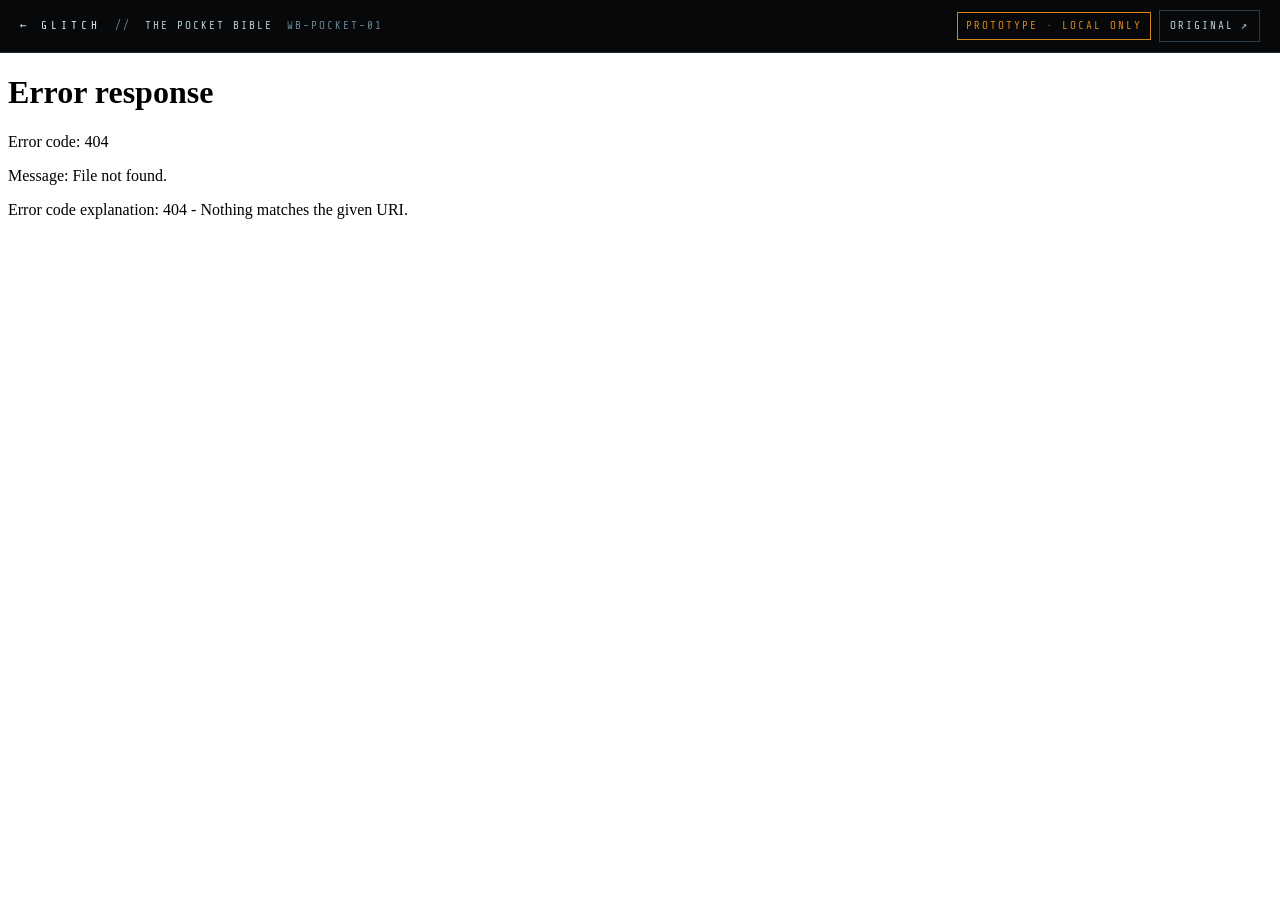
==== pocket-bible/index.html @ b1cb136a "Add the landing page and the reader frame A static site with no build step: a dossier-style landing " ====
<!doctype html>
<html lang="en" data-theme="dark">
<head>
<meta charset="utf-8">
<meta name="viewport" content="width=device-width, initial-scale=1, viewport-fit=cover">
<!-- prototype: keep out of search engines until the author says otherwise -->
<meta name="robots" content="noindex, nofollow">
<title>the pocket bible · GLITCH</title>
<meta name="description" content="GLITCH, the pocket bible, by S. Moore. Prototype, local only.">
<meta name="author" content="S. Moore">
<meta name="theme-color" content="#060809">
<link rel="icon" type="image/svg+xml" href="../assets/icon.svg">
<script src="../assets/js/boot.js"></script>
<link rel="preconnect" href="https://fonts.googleapis.com">
<link rel="preconnect" href="https://fonts.gstatic.com" crossorigin>
<link rel="stylesheet" href="https://fonts.googleapis.com/css2?family=Share+Tech+Mono&display=swap">
<link rel="stylesheet" href="../assets/css/site.css">
</head>
<body class="reader">

<header class="bar">
  <a class="bar-home" href="../"><span aria-hidden="true">←</span> GLITCH</a>
  <span class="bar-title"><span class="sep" aria-hidden="true">//</span> the pocket bible <span class="ref">WB-POCKET-01</span></span>
  <div class="bar-end">
    <span class="stamp">prototype · local only</span>
    <a class="bar-link" href="../originals/glitch-pocket-bible.html" target="_blank" rel="noopener">original <span aria-hidden="true">↗</span></a>
  </div>
</header>

<!-- her file, untouched. it paints its own dark world, so no theme is applied inside the frame. -->
<iframe class="reader-frame" src="../originals/glitch-pocket-bible.html" title="GLITCH, the pocket bible (S. Moore's original file)"></iframe>

</body>
</html>
---- assets/css/site.css ----
/* GLITCH: site styles.
   Palette and type come from the pocket bible (originals/glitch-pocket-bible.html), not invented.
   Dark is her palette exactly. Light ("the printout") is the same hues darkened until every text
   color passes WCAG AA on paper. Contrast table: ARCHITECTURE.md. */

:root {
  --bg:#060809; --deep:#0a0d0f; --panel:#0e1215; --border:#1c2830; --border-bright:#2a3d4a;
  --text:#b8ccd4; --bright:#ddeef5; --dim:#6a8494;
  --gold:#c9a84c; --red:#c0392b; --amber:#d4821a; --cyan:#1a9e9e; --violet:#8f74bd; --rose:#c0517a; --rosegold:#d9a08a; --green:#2e8b57;
  --warn-text:#e3a39b; --warn-bg:rgba(192,57,43,.09);
  --mono:'Share Tech Mono',ui-monospace,Menlo,monospace;
  --serif:'IM Fell English',Georgia,serif;
  --sans:'Barlow',system-ui,sans-serif;
  color-scheme:dark;
}
:root[data-theme="light"] {
  --bg:#f3f0e8; --deep:#ebe7dc; --panel:#fbf9f4; --border:#ddd7ca; --border-bright:#b9b2a2;
  --text:#2b3a42; --bright:#0e1215; --dim:#56656e;
  --gold:#735a12; --red:#a8321f; --amber:#8a4f08; --cyan:#0d6666; --violet:#634a99; --rose:#963658; --rosegold:#87513d; --green:#21693f;
  --warn-text:#a8321f; --warn-bg:rgba(168,50,31,.06);
  color-scheme:light;
}

*{box-sizing:border-box;margin:0;padding:0}
html{-webkit-text-size-adjust:100%;text-size-adjust:100%}
:root[data-motion="on"]{scroll-behavior:smooth}
body{background:var(--bg);color:var(--text);font-family:var(--sans);font-size:16.5px;line-height:1.75}
a{color:inherit}
em{color:var(--bright)}
strong{color:var(--bright);font-weight:600}
:focus-visible{outline:2px solid var(--gold);outline-offset:3px}
[hidden]{display:none !important}

.skip{position:absolute;left:-9999px;top:8px;z-index:20;background:var(--panel);color:var(--bright);border:1px solid var(--gold);padding:8px 12px;font-family:var(--mono);font-size:12px;letter-spacing:1px}
.skip:focus{left:16px}

/* ---- the bar (top of every page) ---- */
.bar{position:sticky;top:0;z-index:10;display:flex;align-items:center;flex-wrap:wrap;gap:8px 14px;padding:10px 20px;background:var(--bg);border-bottom:1px solid var(--border);font-family:var(--mono);font-size:11px;letter-spacing:2px;text-transform:uppercase;color:var(--dim)}
.bar-home{color:var(--bright);text-decoration:none;letter-spacing:4px;padding:4px 0}
.bar-home:hover{color:var(--gold)}
.bar-title{color:var(--text);letter-spacing:2px}
.bar-title .ref{color:var(--dim);margin-left:6px}
.bar-title .sep{color:var(--dim);margin-right:6px}
.stamp{color:var(--amber);border:1px solid currentColor;padding:3px 8px;white-space:nowrap}
.bar-end{margin-left:auto;display:flex;align-items:center;gap:8px;flex-wrap:wrap}
.switch,.bar-link{font:inherit;letter-spacing:inherit;text-transform:inherit;color:var(--text);background:transparent;border:1px solid var(--border-bright);padding:5px 10px;min-height:32px;display:inline-flex;align-items:center;gap:6px;cursor:pointer;text-decoration:none;white-space:nowrap}
.switch .state{color:var(--dim)}
.switch[aria-pressed="true"]{border-color:var(--gold)}
.switch[aria-pressed="true"] .state{color:var(--gold)}
.switch:hover,.bar-link:hover{color:var(--gold);border-color:var(--gold)}

/* ---- landing ---- */
.wrap{max-width:780px;margin:0 auto;padding:0 20px 96px;display:flex;flex-direction:column;gap:64px}

.cover{padding-top:48px;border-bottom:2px solid var(--border-bright);padding-bottom:36px}
.cover-top{display:flex;justify-content:space-between;gap:16px;flex-wrap:wrap;align-items:flex-start;margin-bottom:34px}
.band{background:var(--red);color:#fff;font-family:var(--mono);font-size:11px;letter-spacing:5px;padding:6px 16px;text-transform:uppercase}
.meta{font-family:var(--mono);font-size:10px;letter-spacing:2px;color:var(--dim);text-transform:uppercase;line-height:2}
h1{font-family:var(--serif);font-weight:400;font-size:clamp(56px,15vw,112px);letter-spacing:.08em;color:var(--bright);line-height:.95}
.byline{font-family:var(--serif);font-style:italic;font-size:clamp(20px,4vw,28px);color:var(--gold);margin-top:12px;line-height:1.3}
.lede{margin-top:26px;font-size:18px;max-width:62ch}
.warn{margin-top:22px;border:1px solid var(--red);background:var(--warn-bg);color:var(--warn-text);font-family:var(--mono);font-size:11.5px;letter-spacing:1.2px;padding:14px 16px;line-height:1.9}
.door{display:inline-flex;align-items:center;gap:10px;margin-top:28px;font-family:var(--mono);font-size:12px;letter-spacing:3px;text-transform:uppercase;color:var(--gold);border:1px solid var(--gold);padding:12px 18px;text-decoration:none}
.door:hover{background:var(--gold);color:var(--bg)}

/* the wordmark glitch: two offset copies that flicker for a beat every ~7s. off when motion is off. */
.glitch{position:relative;display:inline-block}
.glitch .ghost{position:absolute;inset:0;opacity:0;pointer-events:none;user-select:none}
:root[data-motion="on"] .glitch .ghost.a{color:var(--cyan);animation:glitch-a 7s steps(1,end) infinite}
:root[data-motion="on"] .glitch .ghost.b{color:var(--rose);animation:glitch-b 7s steps(1,end) infinite}
@keyframes glitch-a{
  0%,90%,100%{opacity:0;transform:none;clip-path:inset(0 0 0 0)}
  91%{opacity:.85;transform:translate(-3px,1px);clip-path:inset(12% 0 58% 0)}
  93%{opacity:.85;transform:translate(2px,0);clip-path:inset(62% 0 10% 0)}
  95%{opacity:0}
}
@keyframes glitch-b{
  0%,91%,100%{opacity:0;transform:none;clip-path:inset(0 0 0 0)}
  92%{opacity:.75;transform:translate(3px,-1px);clip-path:inset(40% 0 30% 0)}
  94%{opacity:.75;transform:translate(-2px,1px);clip-path:inset(5% 0 75% 0)}
  96%{opacity:0}
}

/* sections (same bones as the pocket bible's) */
section{display:flex;flex-direction:column;gap:18px;scroll-margin-top:72px}
.head{display:flex;align-items:baseline;gap:14px;flex-wrap:wrap;border-bottom:1px solid var(--c,var(--gold));padding-bottom:10px}
.num{font-family:var(--mono);font-size:11px;letter-spacing:4px;color:var(--c,var(--gold))}
.head h2{font-family:var(--serif);font-weight:400;font-size:clamp(26px,5vw,34px);color:var(--bright);line-height:1.15}

/* the shelf of files */
/* borders live on the cells (not a gap over a colored background), so a short last row leaves clean page, not a slab */
.files{list-style:none;display:grid;grid-template-columns:repeat(auto-fill,minmax(min(100%,280px),1fr));border-top:1px solid var(--border-bright);border-left:1px solid var(--border-bright)}
.file{background:var(--panel);display:flex;border-right:1px solid var(--border-bright);border-bottom:1px solid var(--border-bright)}
.file-inner{display:flex;flex-direction:column;gap:6px;padding:16px 18px 18px;width:100%;color:inherit;text-decoration:none}
.file-top{display:flex;justify-content:space-between;gap:10px;font-family:var(--mono);font-size:10px;letter-spacing:2px;text-transform:uppercase;color:var(--c,var(--gold))}
.file-title{font-family:var(--serif);font-size:22px;line-height:1.2;color:var(--bright)}
.file-note{font-size:14px;line-height:1.55}
.chip{align-self:flex-start;margin-top:auto;font-family:var(--mono);font-size:9.5px;letter-spacing:1.5px;text-transform:uppercase;border:1px solid var(--c,var(--gold));color:var(--c,var(--gold));padding:3px 8px}
.file.is-open .file-inner:hover{background:var(--deep)}
.file.is-open .file-inner:hover .file-title{color:var(--c,var(--gold))}
.file.is-placeholder .file-title{color:var(--text)}
.file.is-placeholder .file-top,.file.is-placeholder .chip{color:var(--dim)}
.file.is-placeholder .chip{border-style:dashed;border-color:var(--dim)}
.shelf-note{font-family:var(--mono);font-size:11px;letter-spacing:1px;color:var(--dim)}

footer{max-width:740px;width:calc(100% - 40px);margin:0 auto;padding:26px 0 64px;border-top:2px solid var(--border-bright);text-align:center;font-family:var(--mono);font-size:10px;letter-spacing:3px;color:var(--dim);text-transform:uppercase;line-height:2.2}
footer .last{font-family:var(--serif);font-style:italic;text-transform:none;letter-spacing:.5px;font-size:21px;color:var(--gold);margin-bottom:12px;line-height:1.4}

/* ---- the reader (a frame around one of her originals) ---- */
body.reader{height:100vh;height:100dvh;display:flex;flex-direction:column;overflow:hidden}
body.reader .bar{position:static;flex:0 0 auto}
.reader-frame{flex:1 1 auto;min-height:0;width:100%;border:0;display:block;background:#060809}

/* ---- motion off: nothing moves, nothing eases ---- */
:root[data-motion="on"] .door,
:root[data-motion="on"] .switch,
:root[data-motion="on"] .bar-link,
:root[data-motion="on"] .file-inner{transition:background-color .2s,color .2s,border-color .2s}

@media (max-width:520px){
  .bar{padding:8px 16px;gap:8px 10px}
  .wrap{padding:0 16px 80px}
  footer{width:calc(100% - 32px)}
  .bar-title .ref{display:none}
}
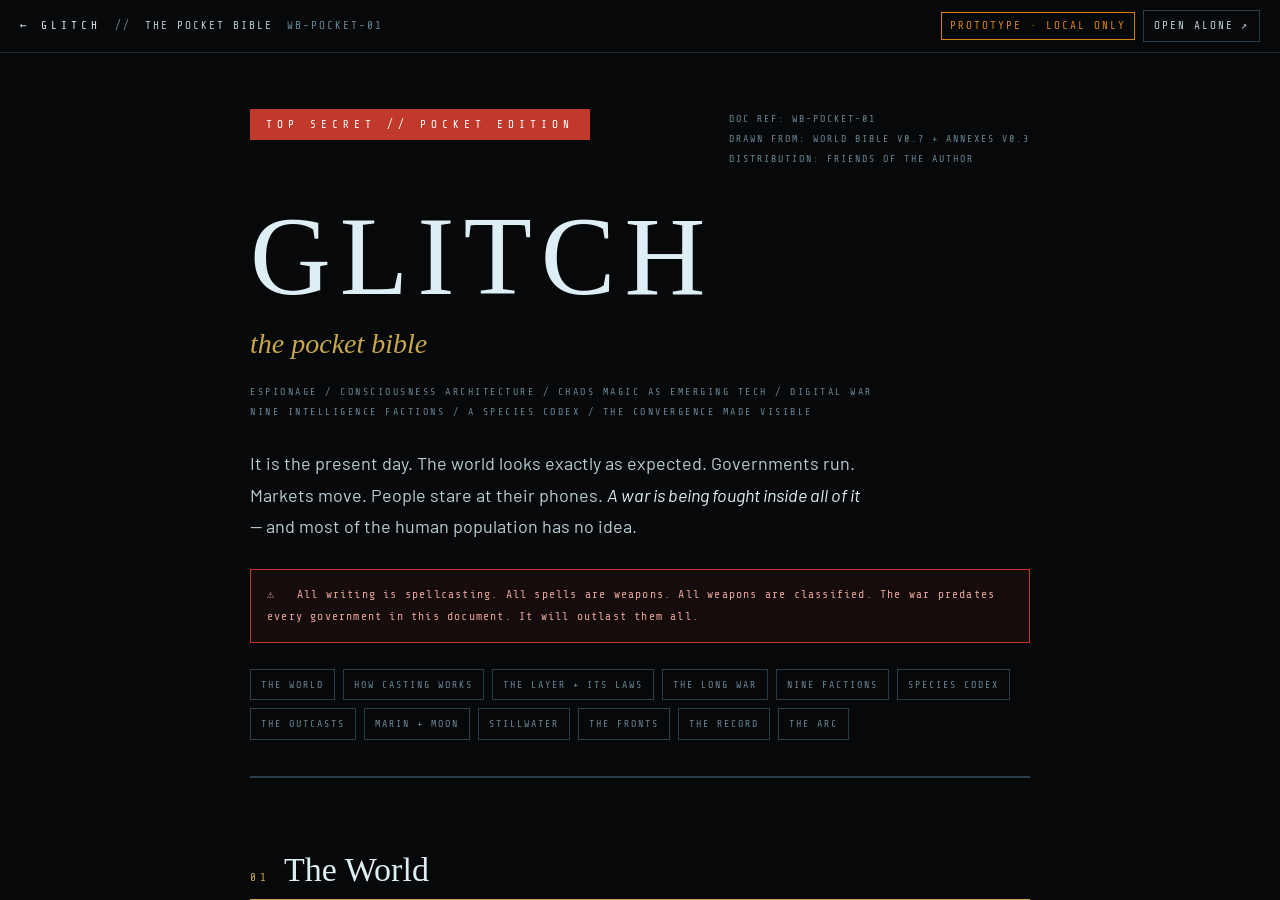
==== commit c63f7943: "Frame an edition of the pocket bible that carries the byline nod editions/glitch-pocket-bible.html i" ====
--- a/pocket-bible/index.html
+++ b/pocket-bible/index.html
@@ -11,9 +11,6 @@
 <meta name="theme-color" content="#060809">
 <link rel="icon" type="image/svg+xml" href="../assets/icon.svg">
 <script src="../assets/js/boot.js"></script>
-<link rel="preconnect" href="https://fonts.googleapis.com">
-<link rel="preconnect" href="https://fonts.gstatic.com" crossorigin>
-<link rel="stylesheet" href="https://fonts.googleapis.com/css2?family=Share+Tech+Mono&display=swap">
 <link rel="stylesheet" href="../assets/css/site.css">
 </head>
 <body class="reader">
@@ -23,12 +20,13 @@
   <span class="bar-title"><span class="sep" aria-hidden="true">//</span> the pocket bible <span class="ref">WB-POCKET-01</span></span>
   <div class="bar-end">
     <span class="stamp">prototype · local only</span>
-    <a class="bar-link" href="../originals/glitch-pocket-bible.html" target="_blank" rel="noopener">original <span aria-hidden="true">↗</span></a>
+    <a class="bar-link" href="../editions/glitch-pocket-bible.html" target="_blank" rel="noopener">open alone <span aria-hidden="true">↗</span></a>
   </div>
 </header>
 
-<!-- her file, untouched. it paints its own dark world, so no theme is applied inside the frame. -->
-<iframe class="reader-frame" src="../originals/glitch-pocket-bible.html" title="GLITCH, the pocket bible (S. Moore's original file)"></iframe>
+<!-- her file: editions/ holds the copy she approved (byline nod only); originals/ keeps the untouched source.
+     it paints its own dark world, so no theme is applied inside the frame. -->
+<iframe class="reader-frame" src="../editions/glitch-pocket-bible.html" title="GLITCH, the pocket bible, by S. Moore"></iframe>
 
 </body>
 </html>
--- a/assets/css/site.css
+++ b/assets/css/site.css
@@ -2,6 +2,15 @@
    Palette and type come from the pocket bible (originals/glitch-pocket-bible.html), not invented.
    Dark is her palette exactly. Light ("the printout") is the same hues darkened until every text
    color passes WCAG AA on paper. Contrast table: ARCHITECTURE.md. */
+
+/* fonts: saved in the repo (assets/fonts/, SIL Open Font License 1.1, licenses alongside), so the site makes no outside requests.
+   Barlow + IM Fell English are Google's latin subsets. Share Tech Mono is the full, unmodified file because its license reserves the name 'Share'. */
+@font-face{font-family:'Barlow';font-style:normal;font-weight:400;font-display:swap;src:url(../fonts/barlow-400.woff2) format('woff2');unicode-range:U+0000-00FF, U+0131, U+0152-0153, U+02BB-02BC, U+02C6, U+02DA, U+02DC, U+0304, U+0308, U+0329, U+2000-206F, U+20AC, U+2122, U+2191, U+2193, U+2212, U+2215, U+FEFF, U+FFFD}
+@font-face{font-family:'Barlow';font-style:italic;font-weight:400;font-display:swap;src:url(../fonts/barlow-400-italic.woff2) format('woff2');unicode-range:U+0000-00FF, U+0131, U+0152-0153, U+02BB-02BC, U+02C6, U+02DA, U+02DC, U+0304, U+0308, U+0329, U+2000-206F, U+20AC, U+2122, U+2191, U+2193, U+2212, U+2215, U+FEFF, U+FFFD}
+@font-face{font-family:'Barlow';font-style:normal;font-weight:600;font-display:swap;src:url(../fonts/barlow-600.woff2) format('woff2');unicode-range:U+0000-00FF, U+0131, U+0152-0153, U+02BB-02BC, U+02C6, U+02DA, U+02DC, U+0304, U+0308, U+0329, U+2000-206F, U+20AC, U+2122, U+2191, U+2193, U+2212, U+2215, U+FEFF, U+FFFD}
+@font-face{font-family:'IM Fell English';font-style:normal;font-weight:400;font-display:swap;src:url(../fonts/im-fell-english-400.woff2) format('woff2');unicode-range:U+0000-00FF, U+0131, U+0152-0153, U+02BB-02BC, U+02C6, U+02DA, U+02DC, U+0304, U+0308, U+0329, U+2000-206F, U+20AC, U+2122, U+2191, U+2193, U+2212, U+2215, U+FEFF, U+FFFD}
+@font-face{font-family:'IM Fell English';font-style:italic;font-weight:400;font-display:swap;src:url(../fonts/im-fell-english-400-italic.woff2) format('woff2');unicode-range:U+0000-00FF, U+0131, U+0152-0153, U+02BB-02BC, U+02C6, U+02DA, U+02DC, U+0304, U+0308, U+0329, U+2000-206F, U+20AC, U+2122, U+2191, U+2193, U+2212, U+2215, U+FEFF, U+FFFD}
+@font-face{font-family:'Share Tech Mono';font-style:normal;font-weight:400;font-display:swap;src:url(../fonts/ShareTechMono-Regular.ttf) format('truetype')}
 
 :root {
   --bg:#060809; --deep:#0a0d0f; --panel:#0e1215; --border:#1c2830; --border-bright:#2a3d4a;
@@ -55,6 +64,8 @@
 .cover{padding-top:48px;border-bottom:2px solid var(--border-bright);padding-bottom:36px}
 .cover-top{display:flex;justify-content:space-between;gap:16px;flex-wrap:wrap;align-items:flex-start;margin-bottom:34px}
 .band{background:var(--red);color:#fff;font-family:var(--mono);font-size:11px;letter-spacing:5px;padding:6px 16px;text-transform:uppercase}
+/* the printout is the declassified copy: light mode re-stamps the band */
+:root[data-theme="light"] .when-dark,:root:not([data-theme="light"]) .when-light{display:none}
 .meta{font-family:var(--mono);font-size:10px;letter-spacing:2px;color:var(--dim);text-transform:uppercase;line-height:2}
 h1{font-family:var(--serif);font-weight:400;font-size:clamp(56px,15vw,112px);letter-spacing:.08em;color:var(--bright);line-height:.95}
 .byline{font-family:var(--serif);font-style:italic;font-size:clamp(20px,4vw,28px);color:var(--gold);margin-top:12px;line-height:1.3}
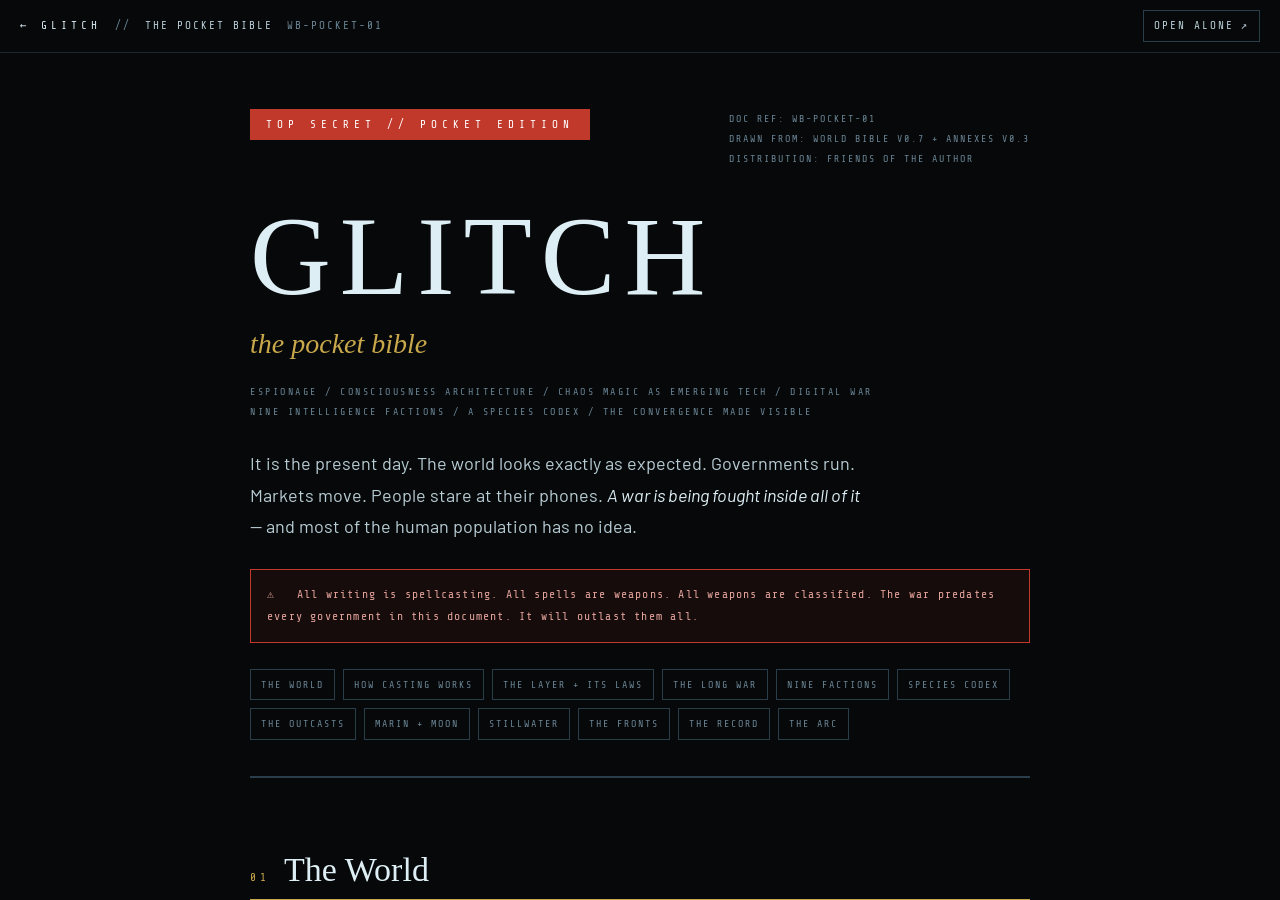
==== commit 10d12c01: "Go live: lift noindex and the prototype stamp The author said yes to a live site, so the robots noin" ====
--- a/pocket-bible/index.html
+++ b/pocket-bible/index.html
@@ -3,10 +3,8 @@
 <head>
 <meta charset="utf-8">
 <meta name="viewport" content="width=device-width, initial-scale=1, viewport-fit=cover">
-<!-- prototype: keep out of search engines until the author says otherwise -->
-<meta name="robots" content="noindex, nofollow">
 <title>the pocket bible · GLITCH</title>
-<meta name="description" content="GLITCH, the pocket bible, by S. Moore. Prototype, local only.">
+<meta name="description" content="GLITCH, the pocket bible, by S. Moore.">
 <meta name="author" content="S. Moore">
 <meta name="theme-color" content="#060809">
 <link rel="icon" type="image/svg+xml" href="../assets/icon.svg">
@@ -19,7 +17,6 @@
   <a class="bar-home" href="../"><span aria-hidden="true">←</span> GLITCH</a>
   <span class="bar-title"><span class="sep" aria-hidden="true">//</span> the pocket bible <span class="ref">WB-POCKET-01</span></span>
   <div class="bar-end">
-    <span class="stamp">prototype · local only</span>
     <a class="bar-link" href="../editions/glitch-pocket-bible.html" target="_blank" rel="noopener">open alone <span aria-hidden="true">↗</span></a>
   </div>
 </header>
--- a/assets/css/site.css
+++ b/assets/css/site.css
@@ -1,5 +1,5 @@
 /* GLITCH: site styles.
-   Palette and type come from the pocket bible (originals/glitch-pocket-bible.html), not invented.
+   Palette and type come from the pocket bible (editions/glitch-pocket-bible.html), not invented.
    Dark is her palette exactly. Light ("the printout") is the same hues darkened until every text
    color passes WCAG AA on paper. Contrast table: ARCHITECTURE.md. */
 
@@ -50,7 +50,6 @@
 .bar-title{color:var(--text);letter-spacing:2px}
 .bar-title .ref{color:var(--dim);margin-left:6px}
 .bar-title .sep{color:var(--dim);margin-right:6px}
-.stamp{color:var(--amber);border:1px solid currentColor;padding:3px 8px;white-space:nowrap}
 .bar-end{margin-left:auto;display:flex;align-items:center;gap:8px;flex-wrap:wrap}
 .switch,.bar-link{font:inherit;letter-spacing:inherit;text-transform:inherit;color:var(--text);background:transparent;border:1px solid var(--border-bright);padding:5px 10px;min-height:32px;display:inline-flex;align-items:center;gap:6px;cursor:pointer;text-decoration:none;white-space:nowrap}
 .switch .state{color:var(--dim)}
